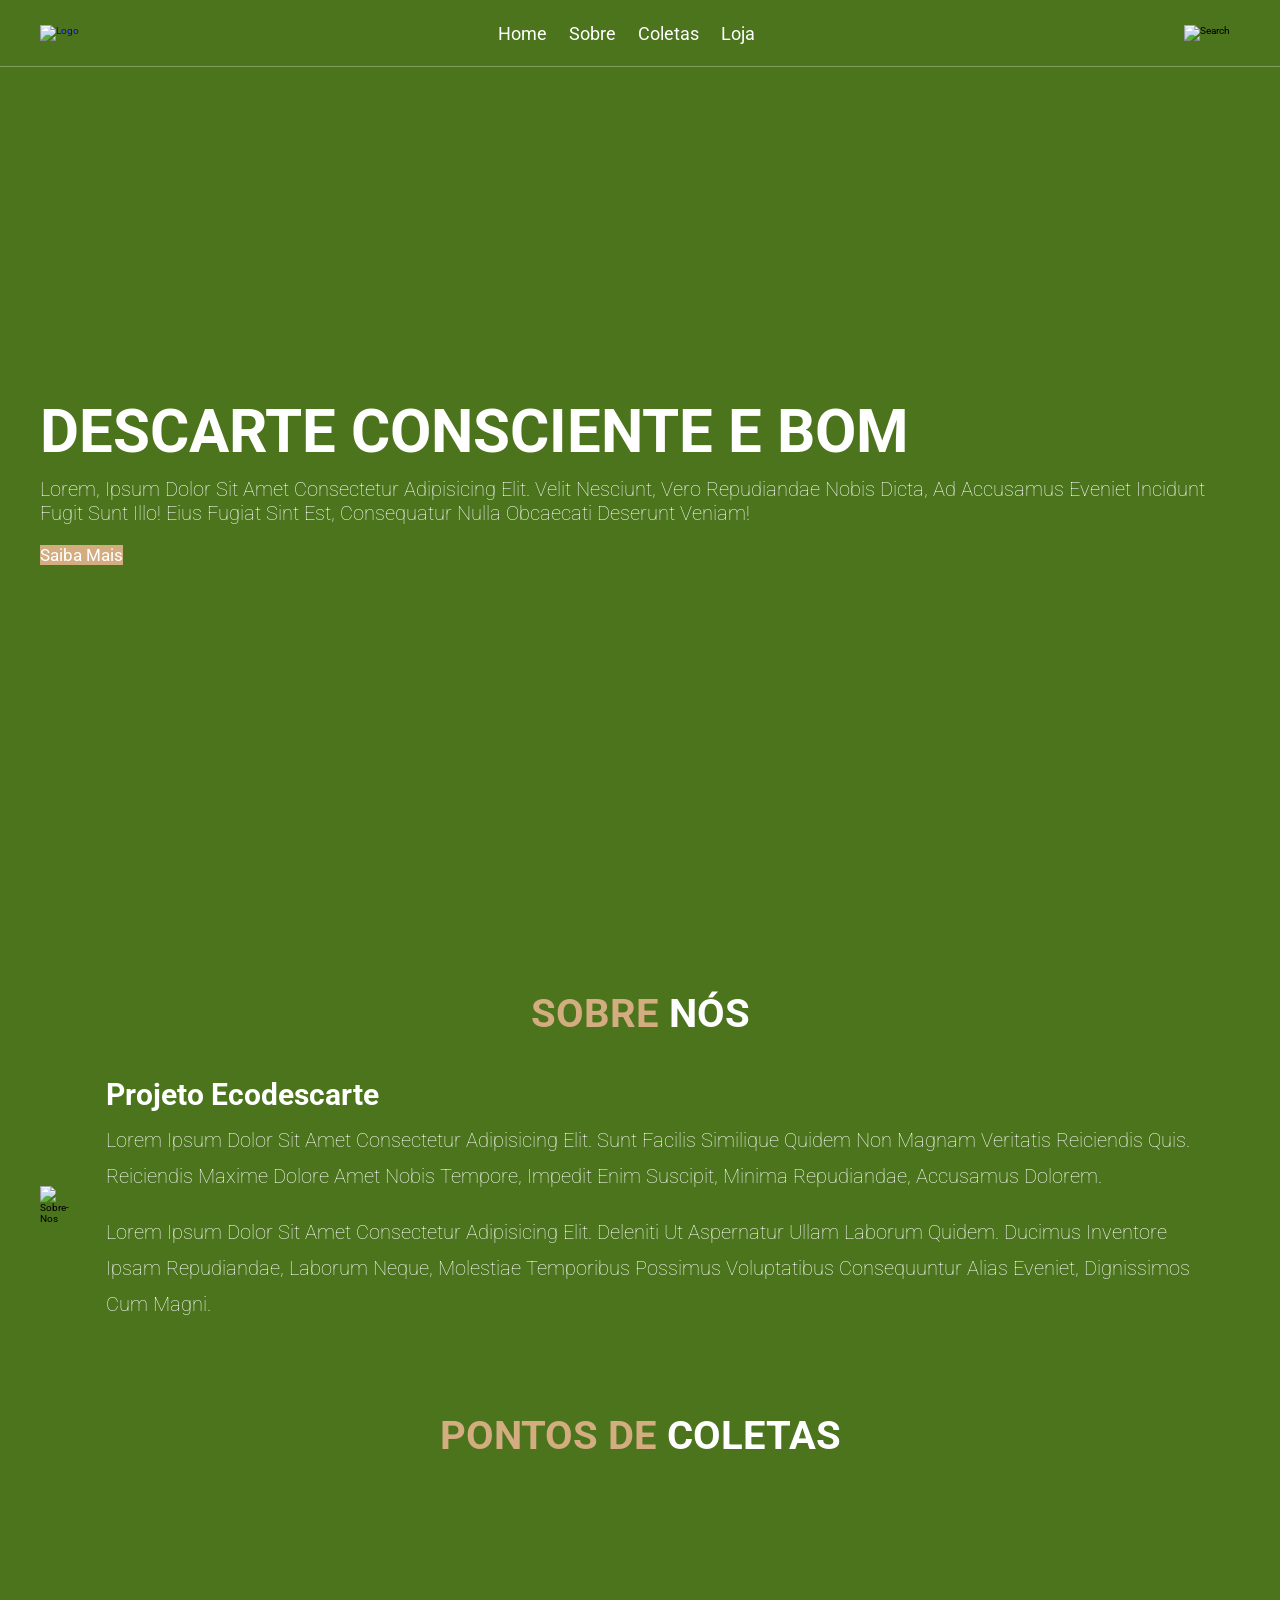
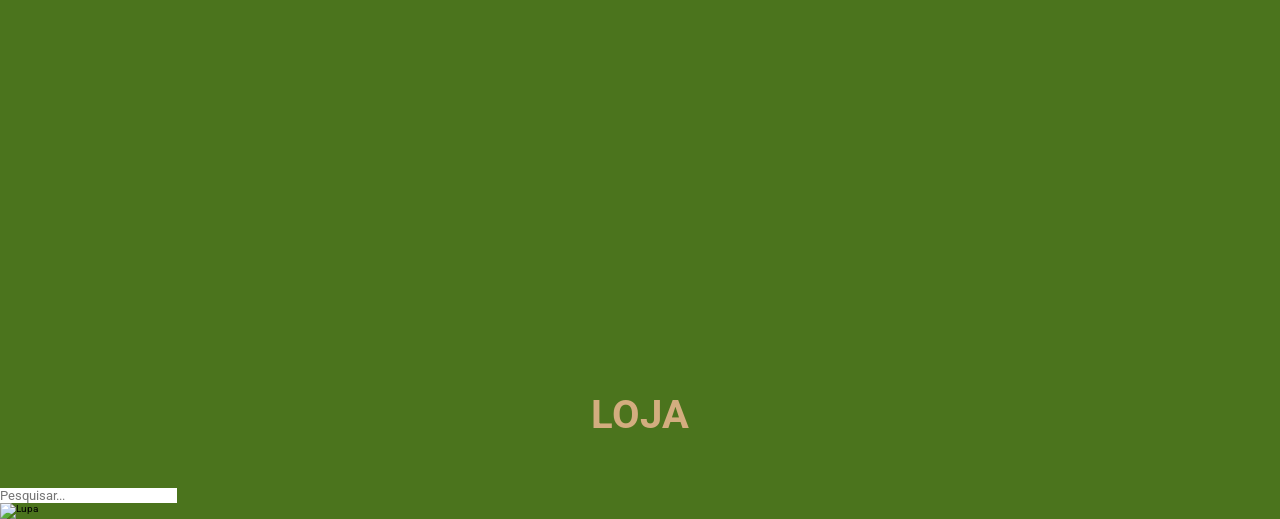
==== frontend/index/index.html @ 080913f0 "alteração da pasta img para dentro da pasta index e nova correção doscaminhos" ====
<!DOCTYPE html>
<html lang="pt-br">

<head>
    <meta charset="UTF-8">
    <meta name="viewport" content="width=device-width, initial-scale=1.0">

    <link rel="stylesheet" href="index.css">

    <link rel="preconnect" href="https://fonts.googleapis.com">
    <link rel="preconnect" href="https://fonts.gstatic.com" crossorigin>

    <link href="https://fonts.googleapis.com/css2?family=Roboto:wdth@75..100&display=swap" rel="stylesheet">

    <title>EcoDescarte</title>
</head>

<body>

    <header class="header">

        <section>

            <a href="#" class="logo">
                <img src="img/logo.png" class="logo-site" alt="logo">
            </a>

            <nav class="navbar">
                <a href="#">Home</a>
                <a href="#sobre">Sobre</a>
                <a href="#coleta">Coletas</a>
                <a href="#loja">Loja</a>
            </nav>

            <div class="icons">

                <img class="icon-white"
                    width="24"
                    height="24"
                    src="https://img.icons8.com/material-rounded/24/search.png"
                    alt="search" />

            </div>

        </section>

    </header>

    <div class="home-container">

        <section id="home">

            <div class="content">

                <h3>DESCARTE CONSCIENTE E BOM</h3>

                <p>
                    Lorem, ipsum dolor sit amet consectetur adipisicing elit.
                    Velit nesciunt, vero repudiandae nobis dicta, ad accusamus
                    eveniet incidunt fugit sunt illo! Eius fugiat sint est,
                    consequatur nulla obcaecati deserunt veniam!
                </p>

                <a href="#" class="btn">Saiba mais</a>

            </div>

        </section>

    </div>

    <section class="sobre" id="sobre">

        <h2 class="title">
            Sobre <span>Nós</span>
        </h2>

        <div class="row">

            <div class="container-image">
                <img src="img/logo.png" class="logo-sobre" alt="sobre-nos">
            </div>

            <div class="content">

                <h3>Projeto Ecodescarte</h3>

                <p>
                    Lorem ipsum dolor sit amet consectetur adipisicing elit.
                    Sunt facilis similique quidem non magnam veritatis reiciendis quis.
                    Reiciendis maxime dolore amet nobis tempore, impedit enim suscipit,
                    minima repudiandae, accusamus dolorem.
                </p>

                <p>
                    Lorem ipsum dolor sit amet consectetur adipisicing elit.
                    Deleniti ut aspernatur ullam laborum quidem.
                    Ducimus inventore ipsam repudiandae, laborum neque,
                    molestiae temporibus possimus voluptatibus consequuntur alias eveniet,
                    dignissimos cum magni.
                </p>

            </div>

        </div>

    </section>

    <section class="coletas" id="coleta">

        <h2 class="title">
            Pontos de <span>Coletas</span>
        </h2>

        <iframe
            src="https://www.google.com/maps/embed?pb=!1m16!1m12!1m3!1d15936.823341590052!2d-59.94503219999999!3d-3.0394121!2m3!1f0!2f0!3f0!3m2!1i1024!2i768!4f13.1!2m1!1scoleta%20de%20reciclagem!5e0!3m2!1spt-BR!2sbr!4v1778520309577!5m2!1spt-BR!2sbr"
            width="600"
            height="450"
            style="border:0;"
            allowfullscreen=""
            loading="lazy"
            referrerpolicy="no-referrer-when-downgrade">
        </iframe>

    </section>

    <section class="loja" id="loja">

        <h2 class="title">
            Loja
        </h2>

        <!-- Produtos serão carregados automaticamente pelo app.js -->
        <div class="box-container">
        </div>

    </section>

    <div class="search-container" id="search-box">

        <input
            type="text"
            placeholder="Pesquisar..."
            class="search-input">

        <div class="search-icon" onclick="toggleSearch()">

            <img
                src="img/search-icon.png"
                alt="Lupa"
                width="25">

        </div>

    </div>

    <!-- IMPORTANTE -->
    <script src="app.js"></script>

</body>

</html>
---- frontend/index/index.css ----
:root{
    --main-color: #d3ad7f;
    --black: #13131a;
    --bg: #4B741D;
    --border: 0.1rem solid rgba(255, 255, 255, 0.3);
    font-size: 10px;
}

*{
    margin: 0;
    padding: 0;
    outline: none;
    border: none;
    text-decoration: none;
    text-transform: capitalize;
    transition: 0.2s linear;
    font-family: "Roboto", sans-serif;
}

body{
    background-color: var(--bg);
}

section {
    padding: 3rem 2rem;
    margin: 0 auto;
    max-width: 1200px;
}
.header {
    position: fixed;
    top: 0;
    left: 0;
    right: 0;
    z-index: 99;
    border-bottom: var(--border);
    background-color: var(--bg);
}

.header section{
    display: flex;
    align-items: center;
    justify-content: space-between;
    padding-top: 1.5rem;
    padding-bottom: 1.5rem;
}
 
.logo-site {
    width: 100px;
    height: 100px;
    object-fit: contain;
}

.navbar a {
    margin: 0 1rem;
    font-size: 1.8rem;
    color: #fff;
}

.navbar a:hover {
    color: var(--main-color);
    border-bottom: 0.1rem solid var(--main-color);
    padding-bottom: 0.5rem;
    font-size: 2rem;
}

.icons img {
    margin: 1rem;
    cursor: pointer;
}

.icons img:hover {
    width: 40px;
    height: 40px;
}

.btn {
    background: var(--main-color);
    color: #fff;
    padding: 1rem 3 rem;
    font-size: 1.7rem;
    cursor: pointer;
    margin-top: 1rem;
    display: inline-block;
}

.home-container {
    background: url("./img/folder.jpg");
    background-position: center;
    background-size: cover;
}

.home-container section {
    display: flex;
    align-items: center;
    min-height: 100vh;
}

.content h3 {
    color: #fff;
    font-size: 6rem;
}

.content p {
    color: #fff;
    font-size: 2rem;
    font-weight: 100;
    line-height: 1,8;
    padding: 1rem 0;
}

.title {
    font-size: 4rem;
    color: var(--main-color);
    text-align: center;
    text-transform: uppercase;
    margin-bottom: 2rem;
}

.title span {
    color: #fff;
    text-transform: uppercase;
}

.sobre .row {
    display: flex;
    align-items: center;
    background-color: var(--border);
    gap: 1.5rem
}

.sobre .row .content {
    padding: 2rem;
}

.sobre .row .content h3 {
    font-size: 3rem;
    color: #fff;
}

.sobre .row .content p {
    font: 1.6rem;
    color: #fff;
    padding: 1rem 0;
    line-height: 1.8;
}

.logo-sobre {
    width: 290px;
    height: 290px;
    object-fit: contain;
}

.logo-item1 {
    width: 180px;
    height: 180px;
    object-fit: contain;
}

.logo-item2 {
    width: 180px;
    height: 180px;
    object-fit: contain;
}

.logo-item3 {   
    width: 180px;
    height: 180px;
    object-fit: contain;
}

.loja .box-container {
    display: grid;
    grid-template-columns: repeat(auto-fit, minmax(30rem, 1fr));
    gap: 1.5rem;
}

.loja .box-container .box {
    text-align: center;
    border: var(--border);
    padding: 5rem;
    cursor: pointer;
}

.loja .box-container .box img {
    height: 10rem;
}

.loja .box-container .box h3 {
    color: #fff;
    font-size: 2rem;
    padding: 1rem;
}

.loja .box-container .box .price {
    color: #fff;
    font-size: 2.5rem;
    padding: 0.5rem 0;
}

.loja .box-container .box:hover {
    background-color: #fff;
}

.loja .box-container .box:hover>* {
    color: var(--black);
}

.coleta {
    display: flex;
    align-items: center;
    flex-direction: column;
}
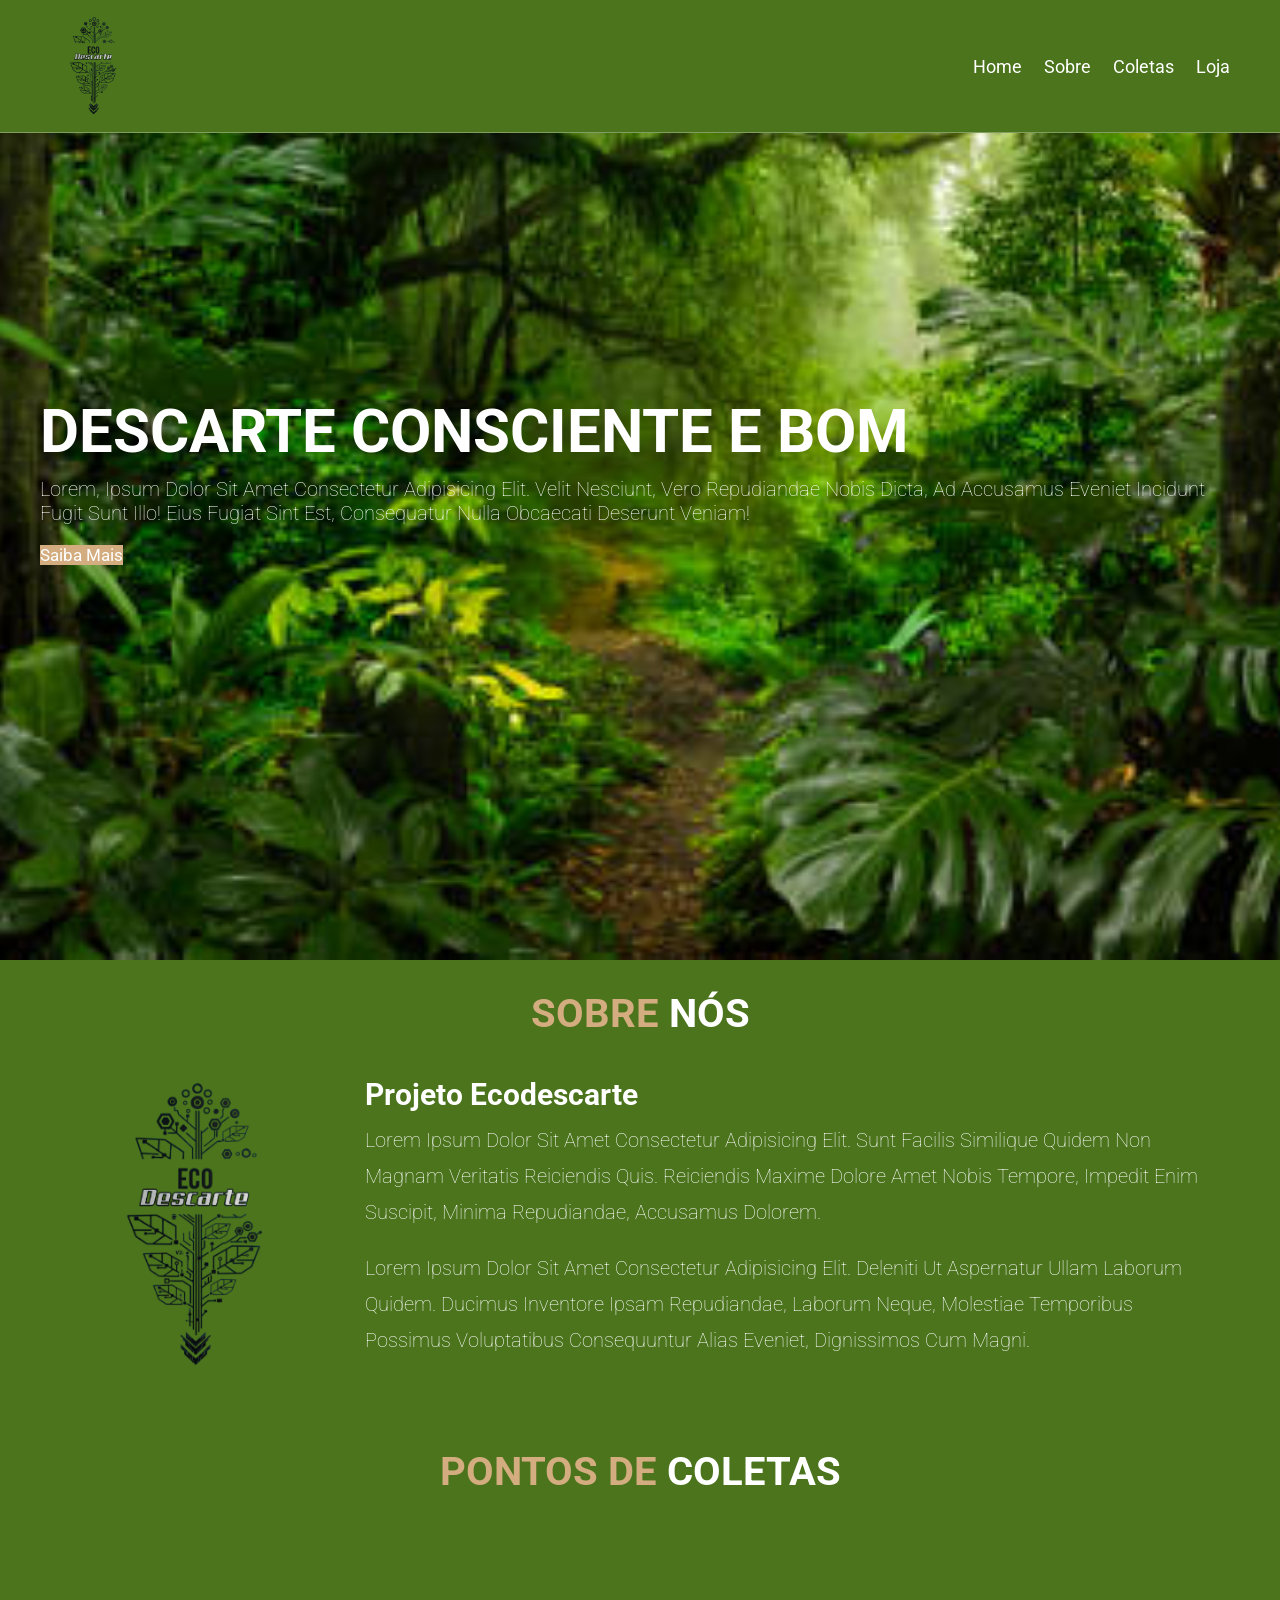
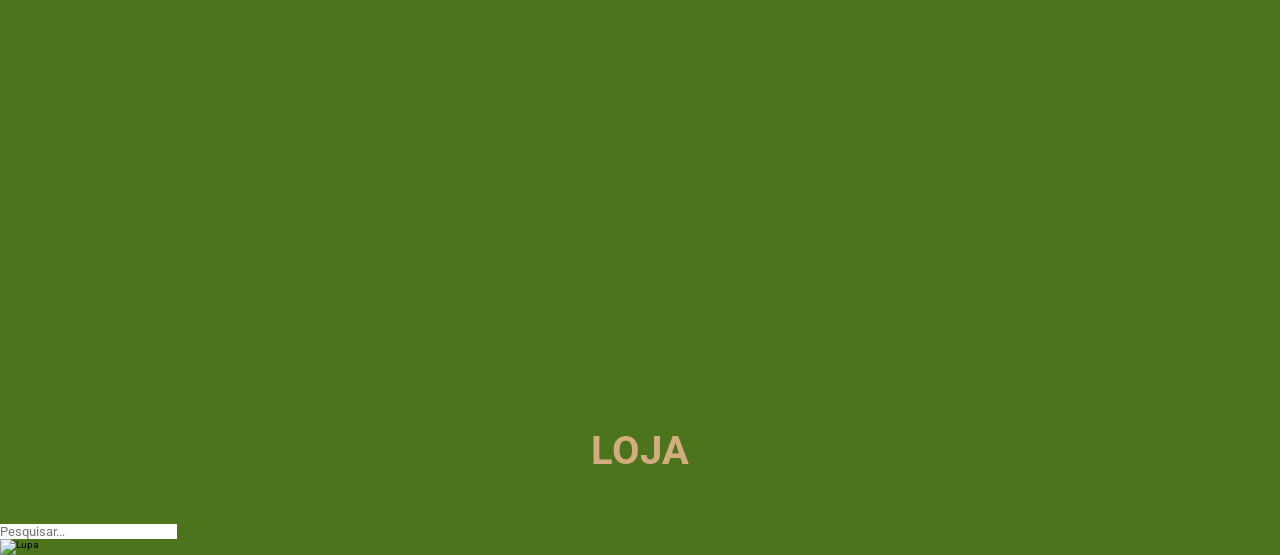
==== commit 78a9a102: "alteração da pasta img para dentro da pasta index e nova correção doscaminhos" ====
--- a/frontend/index/index.html
+++ b/frontend/index/index.html
@@ -31,16 +31,6 @@
                 <a href="#coleta">Coletas</a>
                 <a href="#loja">Loja</a>
             </nav>
-
-            <div class="icons">
-
-                <img class="icon-white"
-                    width="24"
-                    height="24"
-                    src="https://img.icons8.com/material-rounded/24/search.png"
-                    alt="search" />
-
-            </div>
 
         </section>
 
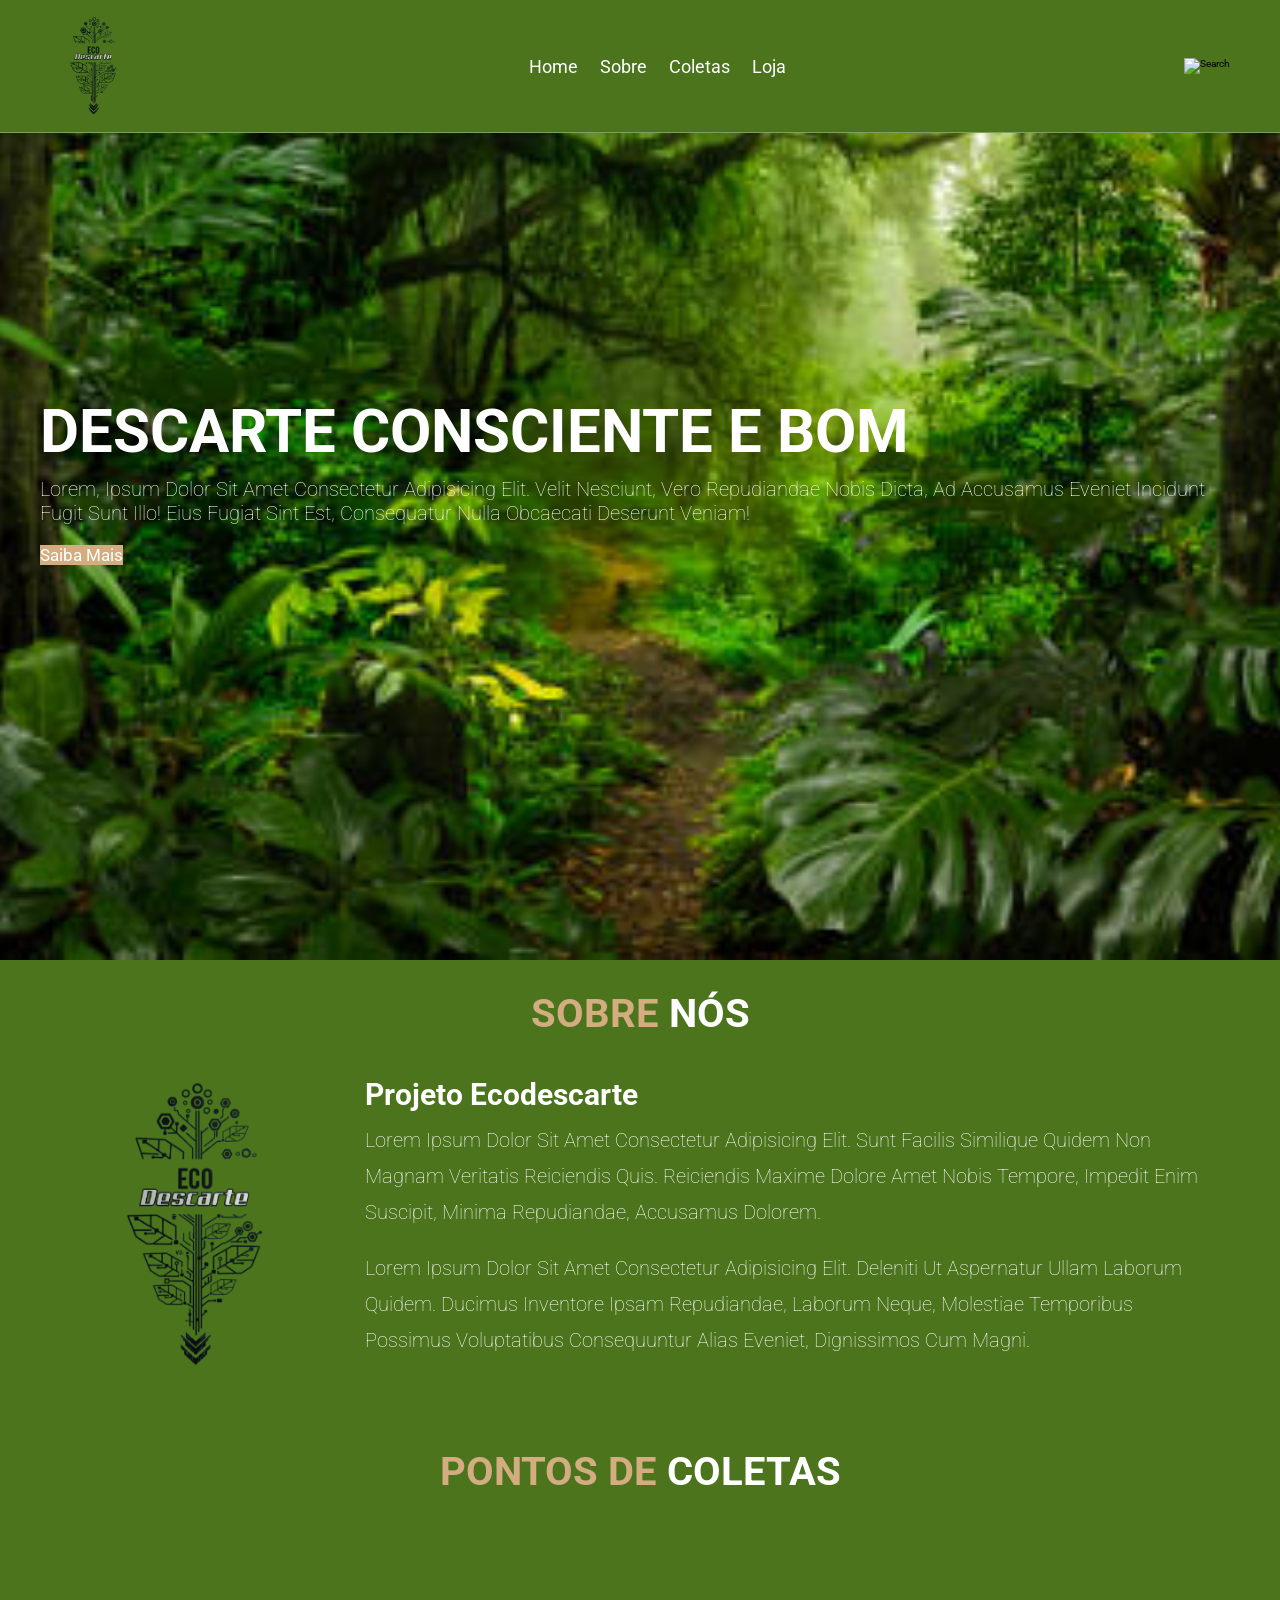
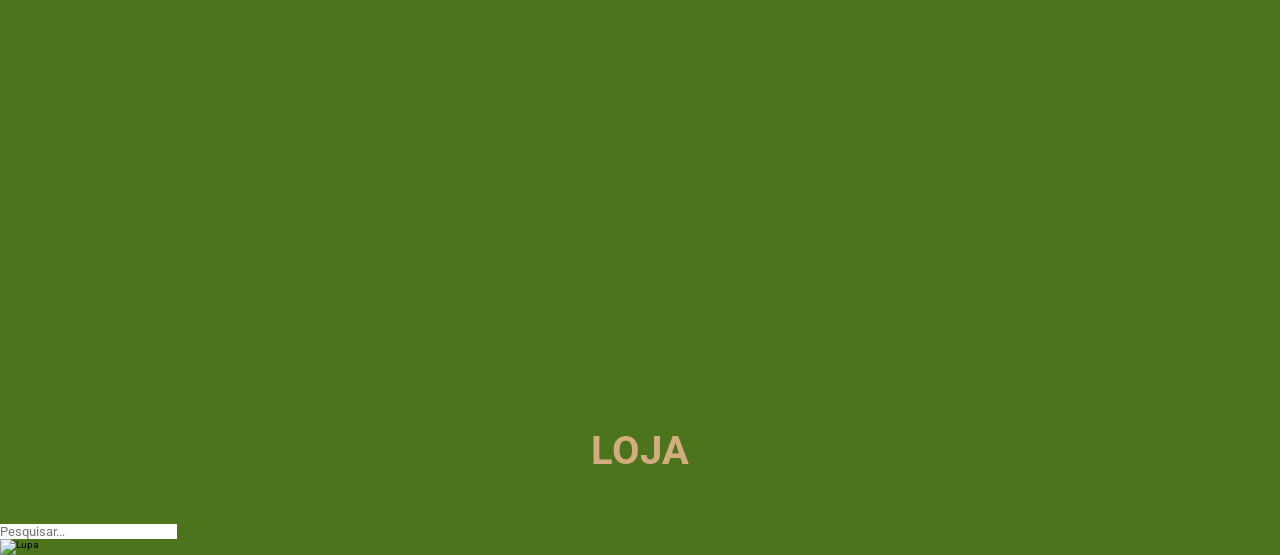
==== commit 599798fe: "undo teste" ====
--- a/frontend/index/index.html
+++ b/frontend/index/index.html
@@ -31,6 +31,16 @@
                 <a href="#coleta">Coletas</a>
                 <a href="#loja">Loja</a>
             </nav>
+
+            <div class="icons">
+
+                <img class="icon-white"
+                    width="24"
+                    height="24"
+                    src="https://img.icons8.com/material-rounded/24/search.png"
+                    alt="search" />
+
+            </div>
 
         </section>
 
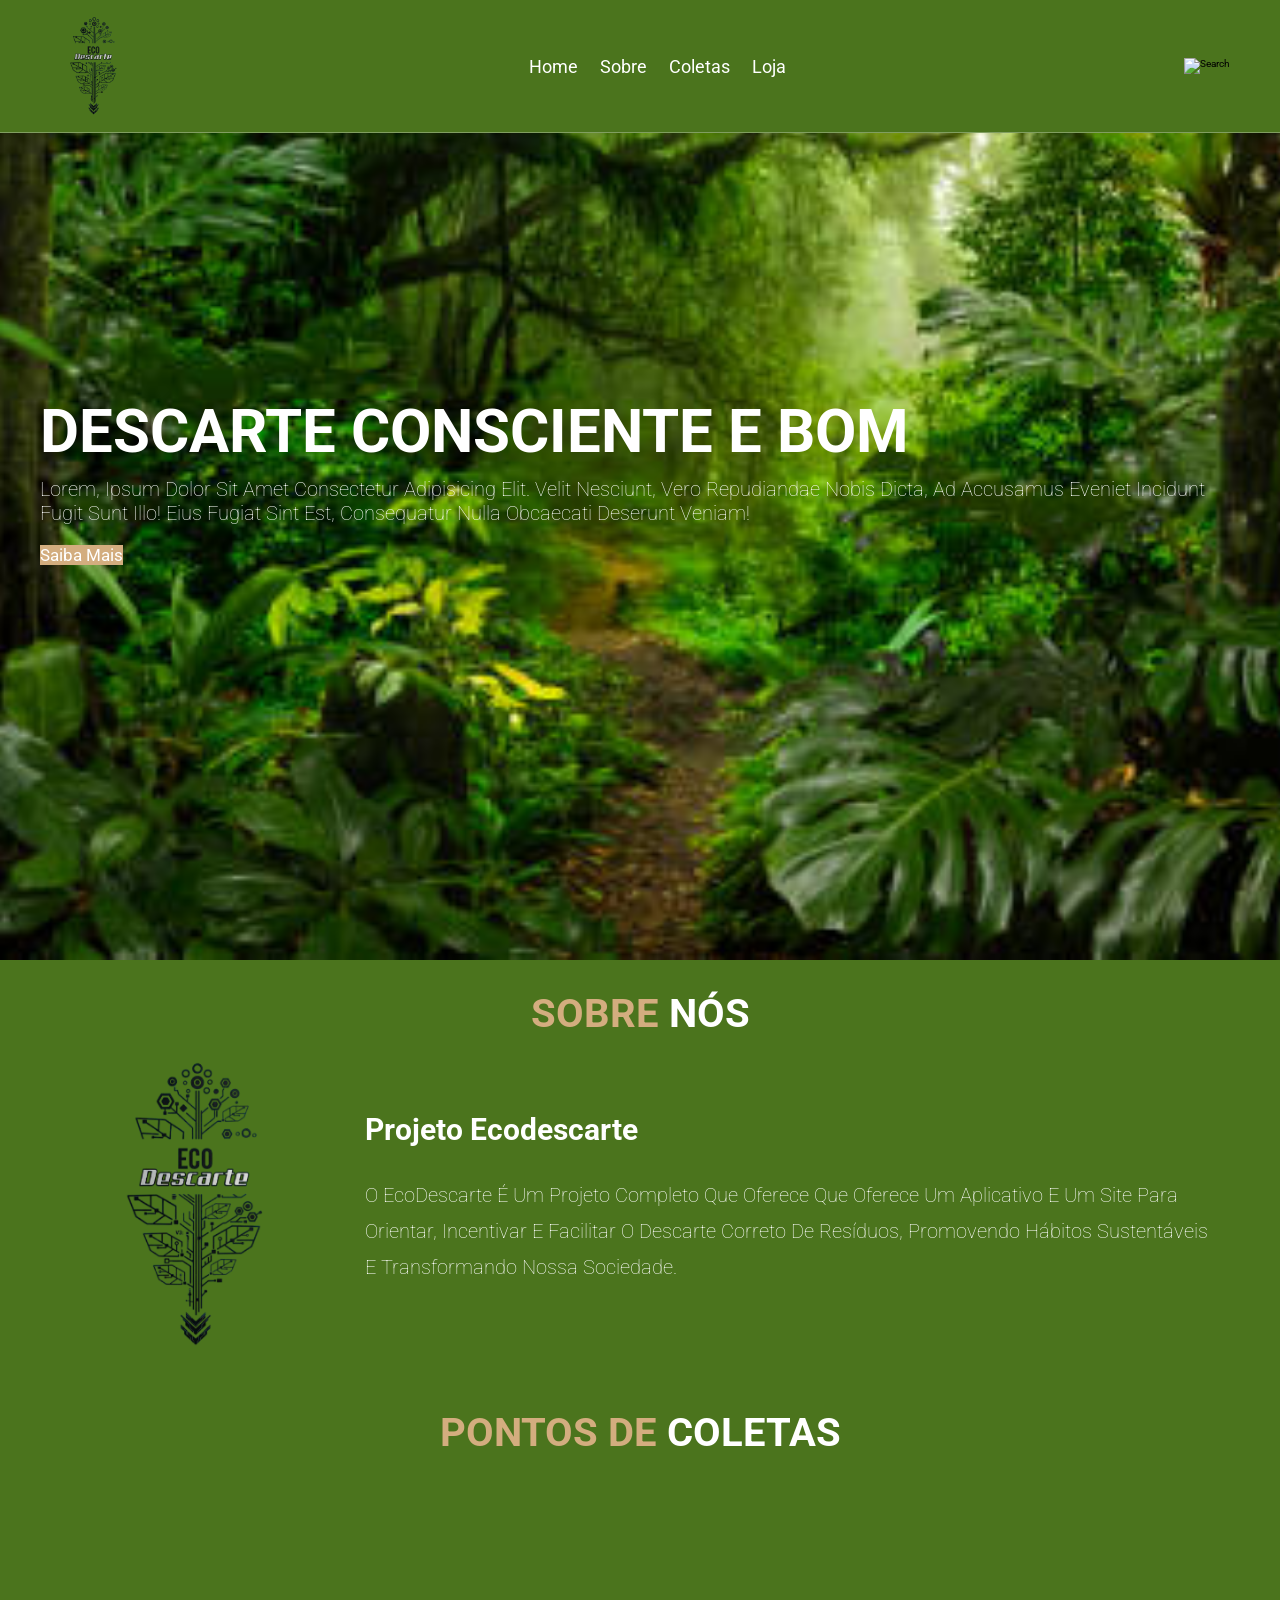
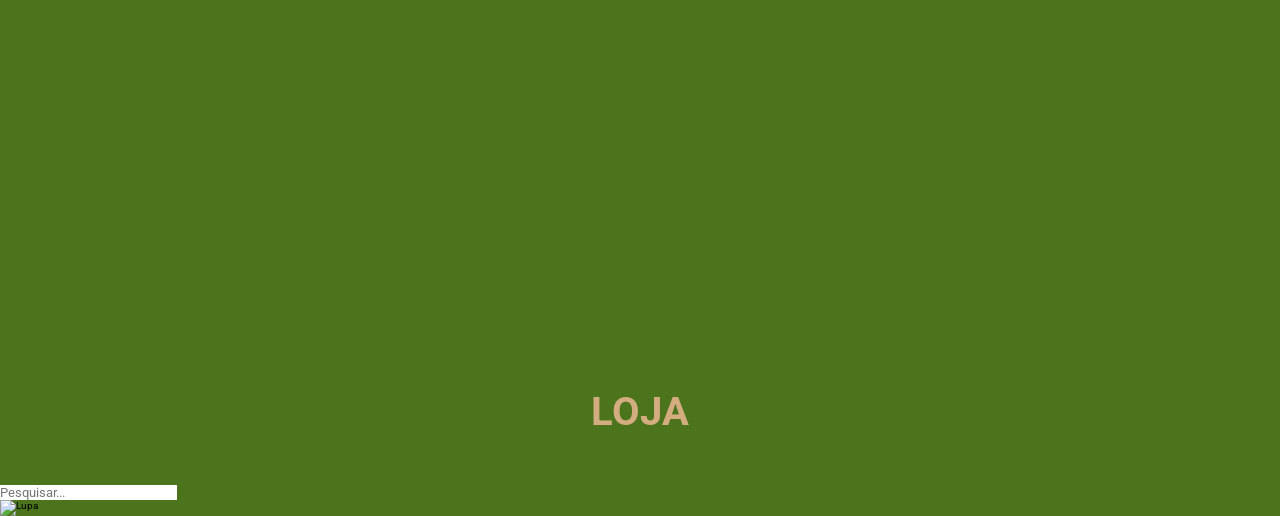
==== commit cc38c802: "sobre o q e o projeto" ====
--- a/frontend/index/index.html
+++ b/frontend/index/index.html
@@ -86,18 +86,17 @@
                 <h3>Projeto Ecodescarte</h3>
 
                 <p>
-                    Lorem ipsum dolor sit amet consectetur adipisicing elit.
-                    Sunt facilis similique quidem non magnam veritatis reiciendis quis.
-                    Reiciendis maxime dolore amet nobis tempore, impedit enim suscipit,
-                    minima repudiandae, accusamus dolorem.
+                    
                 </p>
 
                 <p>
-                    Lorem ipsum dolor sit amet consectetur adipisicing elit.
-                    Deleniti ut aspernatur ullam laborum quidem.
-                    Ducimus inventore ipsam repudiandae, laborum neque,
-                    molestiae temporibus possimus voluptatibus consequuntur alias eveniet,
-                    dignissimos cum magni.
+                    O EcoDescarte é um projeto
+                    completo que oferece que oferece
+                    um aplicativo e um site para orientar,
+                    incentivar e facilitar o descarte
+                    correto de resíduos, promovendo
+                    hábitos sustentáveis e
+                    transformando nossa sociedade.
                 </p>
 
             </div>
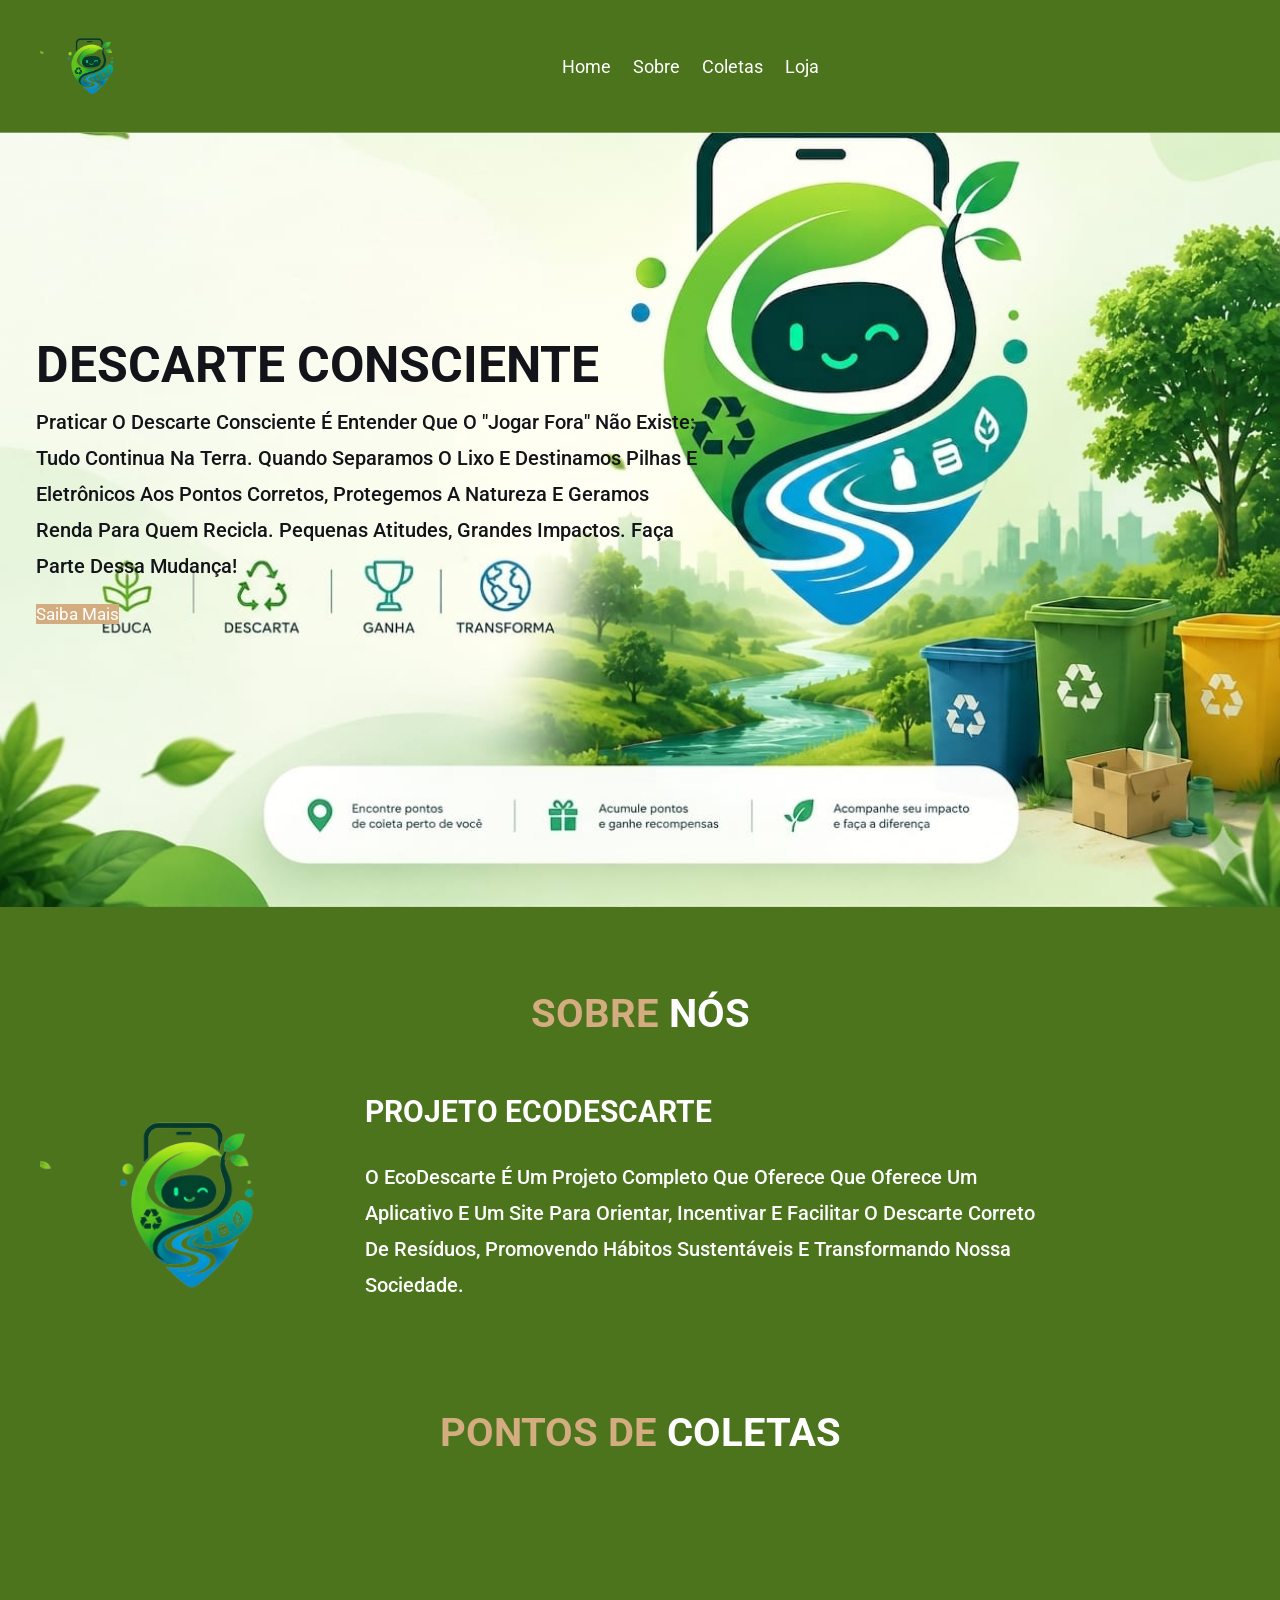
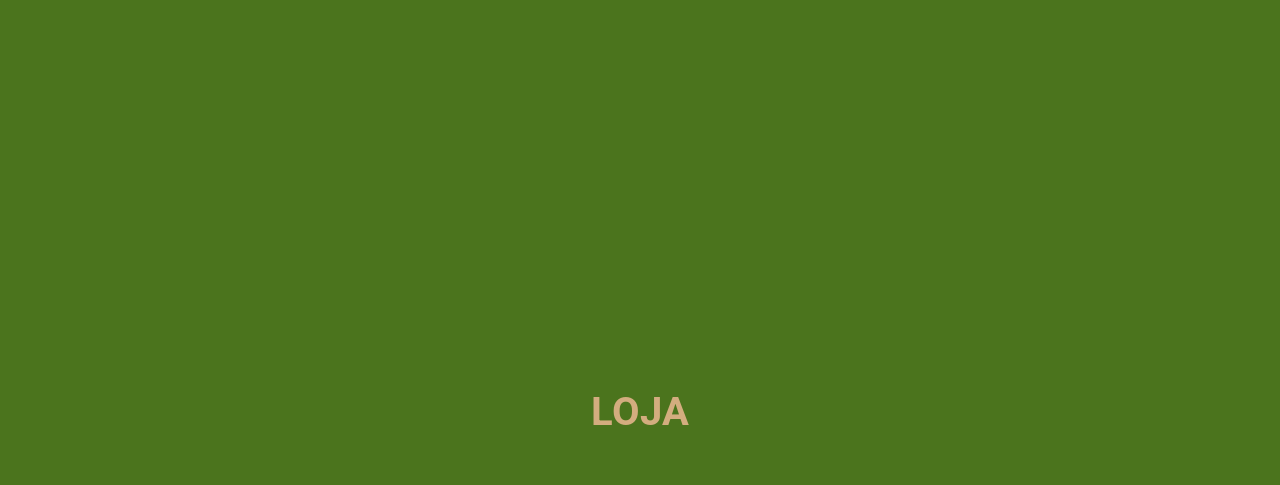
==== commit 68cf3117: "infos + logos" ====
--- a/frontend/index/index.html
+++ b/frontend/index/index.html
@@ -22,7 +22,7 @@
         <section>
 
             <a href="#" class="logo">
-                <img src="img/logo.png" class="logo-site" alt="logo">
+                <img src="img/logoDF.png"class="logo-site" alt="logo">
             </a>
 
             <nav class="navbar">
@@ -34,11 +34,6 @@
 
             <div class="icons">
 
-                <img class="icon-white"
-                    width="24"
-                    height="24"
-                    src="https://img.icons8.com/material-rounded/24/search.png"
-                    alt="search" />
 
             </div>
 
@@ -52,13 +47,12 @@
 
             <div class="content">
 
-                <h3>DESCARTE CONSCIENTE E BOM</h3>
+                <h3>DESCARTE CONSCIENTE </h3>
 
                 <p>
-                    Lorem, ipsum dolor sit amet consectetur adipisicing elit.
-                    Velit nesciunt, vero repudiandae nobis dicta, ad accusamus
-                    eveniet incidunt fugit sunt illo! Eius fugiat sint est,
-                    consequatur nulla obcaecati deserunt veniam!
+                    Praticar o descarte consciente é entender que o "jogar fora" não existe: tudo continua na Terra. Quando separamos o lixo e destinamos pilhas e eletrônicos aos pontos corretos, protegemos a natureza e geramos renda para quem recicla.
+
+                    Pequenas atitudes, grandes impactos. Faça parte dessa mudança!
                 </p>
 
                 <a href="#" class="btn">Saiba mais</a>
@@ -78,12 +72,12 @@
         <div class="row">
 
             <div class="container-image">
-                <img src="img/logo.png" class="logo-sobre" alt="sobre-nos">
+                <img src="img/logoDF.png" class="logo-sobre" alt="sobre-nos">
             </div>
 
             <div class="content">
 
-                <h3>Projeto Ecodescarte</h3>
+                <h3>Projeto EcoDescarte</h3>
 
                 <p>
                     
@@ -135,23 +129,7 @@
 
     </section>
 
-    <div class="search-container" id="search-box">
-
-        <input
-            type="text"
-            placeholder="Pesquisar..."
-            class="search-input">
-
-        <div class="search-icon" onclick="toggleSearch()">
-
-            <img
-                src="img/search-icon.png"
-                alt="Lupa"
-                width="25">
-
-        </div>
-
-    </div>
+    
 
     <!-- IMPORTANTE -->
     <script src="app.js"></script>
--- a/frontend/index/index.css
+++ b/frontend/index/index.css
@@ -84,27 +84,39 @@
 }
 
 .home-container {
-    background: url("./img/folder.jpg");
-    background-position: center;
-    background-size: cover;
+    background: url("./img/folder.jpeg");
+   background-position: center;
+    background-repeat: no-repeat; /* Evita que a imagem fique se repetindo */
+    background-size: contain;     /* Garante que a imagem inteira apareça sem cortes */
+    width: 100%;                  /* Ocupa toda a largura da tela disponível */
+    min-height: 100vh;
 }
 
 .home-container section {
     display: flex;
     align-items: center;
+    justify-content: flex-start; /* Empurra o conteúdo totalmente para a esquerda */
     min-height: 100vh;
+    padding-left: 12px;       /* Cria uma margem segura na esquerda para o texto não colar na tela */
+}
+
+.content {
+    max-width: 670px; /* Limita o tamanho horizontal do texto para ele não invadir o desenho do fundo */
+    text-align: left;           /* Garante que o alinhamento do texto seja à esquerda */
+    z-index: 2;                 /* Garante que o texto fique visivelmente por cima se necessário */
 }
 
 .content h3 {
-    color: #fff;
-    font-size: 6rem;
+    color: var(--black);
+    font-size: 5rem;
+    text-transform: uppercase;  /* Opcional: deixa em maiúsculo igual à sua imagem */
 }
 
 .content p {
-    color: #fff;
+    color: var(--black);
     font-size: 2rem;
-    font-weight: 100;
-    line-height: 1,8;
+    font-weight: 500;           /* Aumentei de 100 para 500 para o texto preto ficar mais legível sobre o fundo */
+    line-height: 1.8;           /* Corrigido: era vírgula (1,8), o correto no CSS é ponto (1.8) */
     padding: 1rem 0;
 }
 
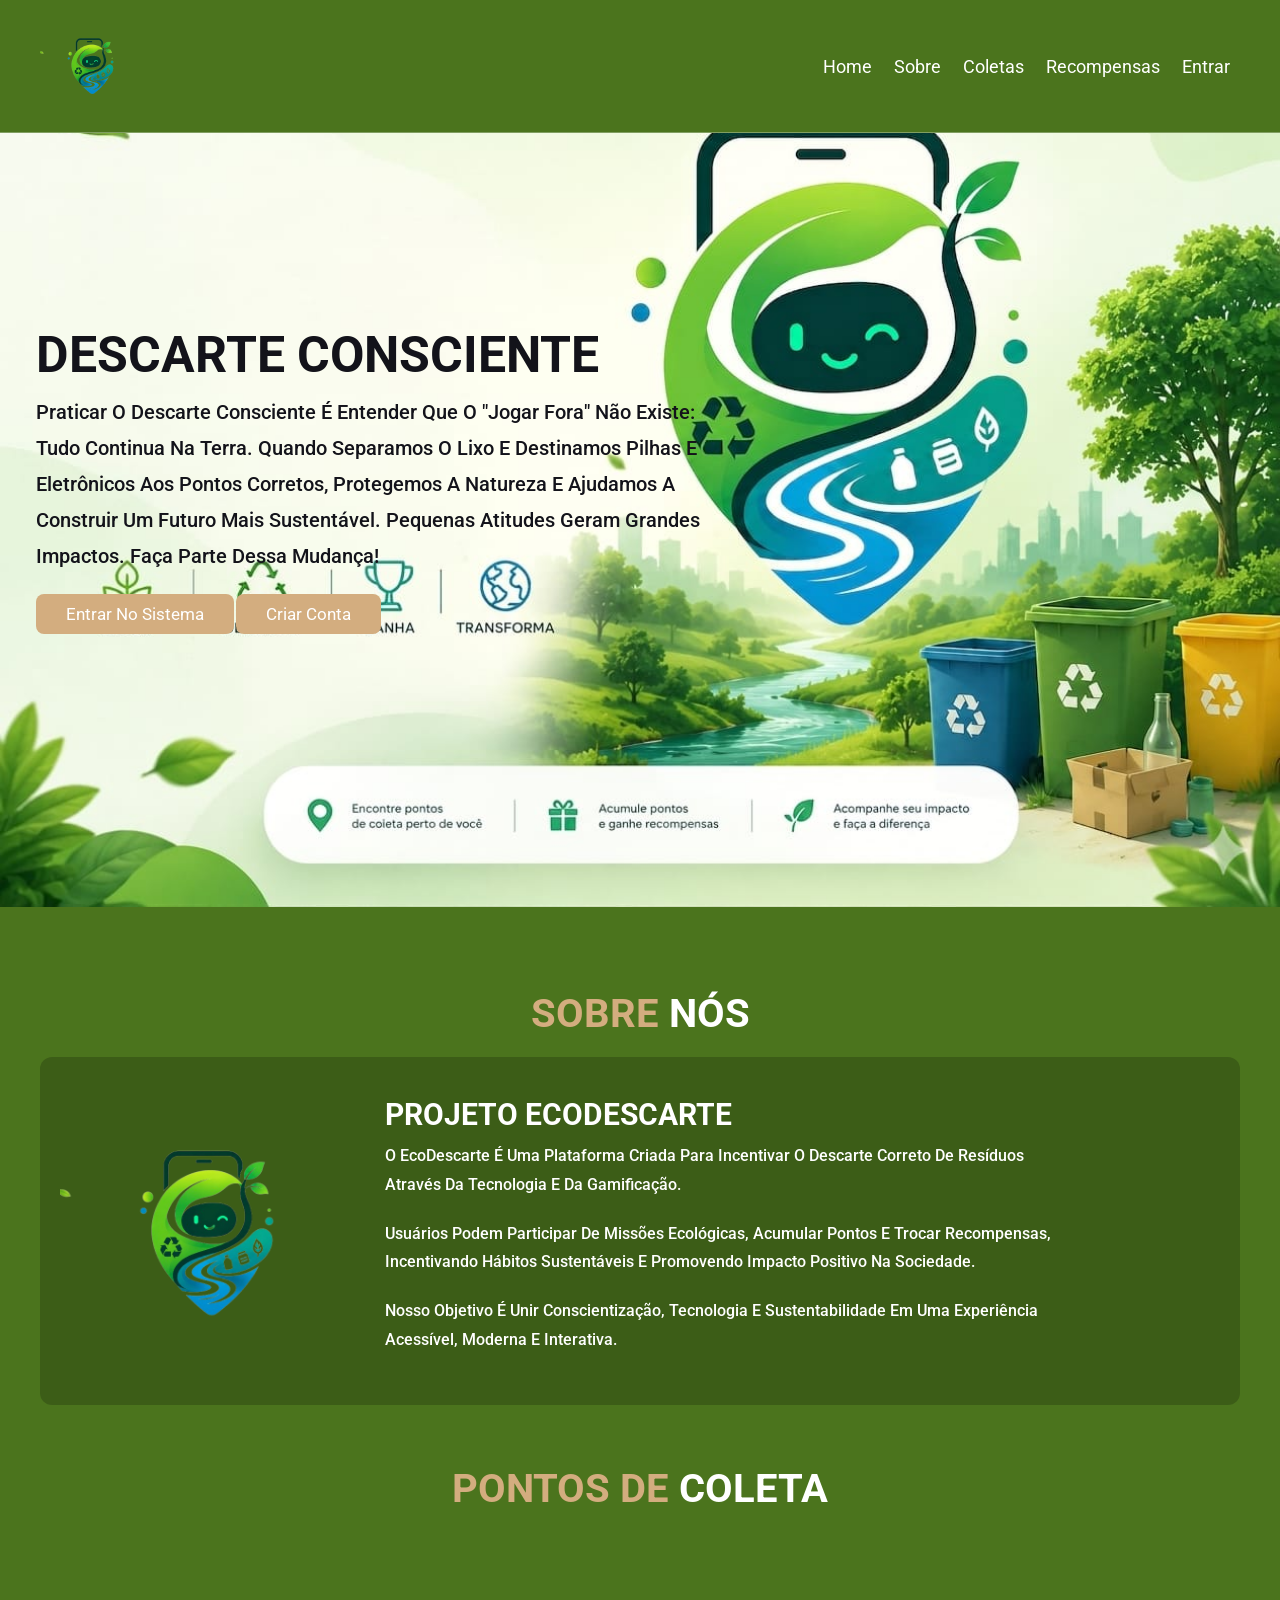
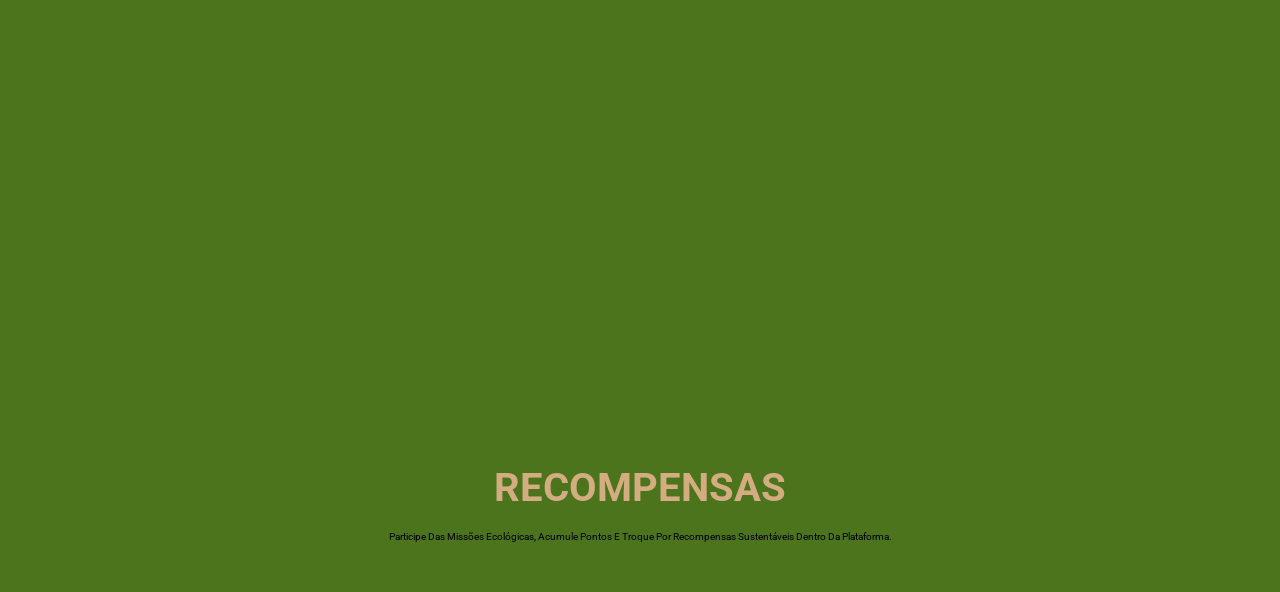
==== commit 80755860: "reconectando tudo" ====
--- a/frontend/index/index.html
+++ b/frontend/index/index.html
@@ -2,60 +2,90 @@
 <html lang="pt-br">
 
 <head>
+
     <meta charset="UTF-8">
+
     <meta name="viewport" content="width=device-width, initial-scale=1.0">
 
     <link rel="stylesheet" href="index.css">
 
     <link rel="preconnect" href="https://fonts.googleapis.com">
+
     <link rel="preconnect" href="https://fonts.gstatic.com" crossorigin>
 
     <link href="https://fonts.googleapis.com/css2?family=Roboto:wdth@75..100&display=swap" rel="stylesheet">
 
     <title>EcoDescarte</title>
+
 </head>
 
 <body>
 
+    <!-- HEADER -->
     <header class="header">
 
         <section>
 
             <a href="#" class="logo">
-                <img src="img/logoDF.png"class="logo-site" alt="logo">
+
+                <img
+                    src="img/logoDF.png"
+                    class="logo-site"
+                    alt="logo">
+
             </a>
 
             <nav class="navbar">
-                <a href="#">Home</a>
+
+                <a href="#home">Home</a>
+
                 <a href="#sobre">Sobre</a>
+
                 <a href="#coleta">Coletas</a>
-                <a href="#loja">Loja</a>
+
+                <a href="#recompensas">Recompensas</a>
+
+                <a href="../login/login.html">Entrar</a>
+
             </nav>
-
-            <div class="icons">
-
-
-            </div>
 
         </section>
 
     </header>
 
+
+    <!-- HOME -->
     <div class="home-container">
 
         <section id="home">
 
             <div class="content">
 
-                <h3>DESCARTE CONSCIENTE </h3>
+                <h3>DESCARTE CONSCIENTE</h3>
 
                 <p>
-                    Praticar o descarte consciente é entender que o "jogar fora" não existe: tudo continua na Terra. Quando separamos o lixo e destinamos pilhas e eletrônicos aos pontos corretos, protegemos a natureza e geramos renda para quem recicla.
 
-                    Pequenas atitudes, grandes impactos. Faça parte dessa mudança!
+                    Praticar o descarte consciente é entender
+                    que o "jogar fora" não existe:
+                    tudo continua na Terra.
+
+                    Quando separamos o lixo e destinamos
+                    pilhas e eletrônicos aos pontos corretos,
+                    protegemos a natureza e ajudamos a
+                    construir um futuro mais sustentável.
+
+                    Pequenas atitudes geram grandes impactos.
+                    Faça parte dessa mudança!
+
                 </p>
 
-                <a href="#" class="btn">Saiba mais</a>
+                <a href="../login/login.html" class="btn">
+                    Entrar no Sistema
+                </a>
+
+                <a href="../cadastro/cadastro.html" class="btn">
+                    Criar Conta
+                </a>
 
             </div>
 
@@ -63,6 +93,8 @@
 
     </div>
 
+
+    <!-- SOBRE -->
     <section class="sobre" id="sobre">
 
         <h2 class="title">
@@ -72,7 +104,12 @@
         <div class="row">
 
             <div class="container-image">
-                <img src="img/logoDF.png" class="logo-sobre" alt="sobre-nos">
+
+                <img
+                    src="img/logoDF.png"
+                    class="logo-sobre"
+                    alt="sobre-nos">
+
             </div>
 
             <div class="content">
@@ -80,17 +117,28 @@
                 <h3>Projeto EcoDescarte</h3>
 
                 <p>
-                    
+
+                    O EcoDescarte é uma plataforma criada para
+                    incentivar o descarte correto de resíduos
+                    através da tecnologia e da gamificação.
+
                 </p>
 
                 <p>
-                    O EcoDescarte é um projeto
-                    completo que oferece que oferece
-                    um aplicativo e um site para orientar,
-                    incentivar e facilitar o descarte
-                    correto de resíduos, promovendo
-                    hábitos sustentáveis e
-                    transformando nossa sociedade.
+
+                    Usuários podem participar de missões ecológicas,
+                    acumular pontos e trocar recompensas,
+                    incentivando hábitos sustentáveis e promovendo
+                    impacto positivo na sociedade.
+
+                </p>
+
+                <p>
+
+                    Nosso objetivo é unir conscientização,
+                    tecnologia e sustentabilidade em uma experiência
+                    acessível, moderna e interativa.
+
                 </p>
 
             </div>
@@ -99,10 +147,12 @@
 
     </section>
 
+
+    <!-- COLETAS -->
     <section class="coletas" id="coleta">
 
         <h2 class="title">
-            Pontos de <span>Coletas</span>
+            Pontos de <span>Coleta</span>
         </h2>
 
         <iframe
@@ -113,25 +163,35 @@
             allowfullscreen=""
             loading="lazy"
             referrerpolicy="no-referrer-when-downgrade">
+
         </iframe>
 
     </section>
 
-    <section class="loja" id="loja">
+
+    <!-- RECOMPENSAS -->
+    <section class="loja" id="recompensas">
 
         <h2 class="title">
-            Loja
+            Recompensas
         </h2>
 
-        <!-- Produtos serão carregados automaticamente pelo app.js -->
+        <p style="text-align:center; margin-bottom:20px;">
+
+            Participe das missões ecológicas,
+            acumule pontos e troque por recompensas
+            sustentáveis dentro da plataforma.
+
+        </p>
+
+        <!-- Produtos carregados automaticamente -->
         <div class="box-container">
         </div>
 
     </section>
 
-    
 
-    <!-- IMPORTANTE -->
+    <!-- SCRIPT -->
     <script src="app.js"></script>
 
 </body>
--- a/frontend/index/index.css
+++ b/frontend/index/index.css
@@ -6,6 +6,8 @@
     font-size: 10px;
 }
 
+
+/* RESET */
 *{
     margin: 0;
     padding: 0;
@@ -17,16 +19,29 @@
     font-family: "Roboto", sans-serif;
 }
 
+
+/* SCROLL CORRIGIDO */
+html{
+    scroll-behavior: smooth;
+    scroll-padding-top: 120px;
+}
+
+
 body{
     background-color: var(--bg);
 }
 
-section {
+
+/* SECTIONS */
+section{
     padding: 3rem 2rem;
     margin: 0 auto;
     max-width: 1200px;
 }
-.header {
+
+
+/* HEADER */
+.header{
     position: fixed;
     top: 0;
     left: 0;
@@ -43,84 +58,89 @@
     padding-top: 1.5rem;
     padding-bottom: 1.5rem;
 }
- 
-.logo-site {
+
+
+/* LOGO */
+.logo-site{
     width: 100px;
     height: 100px;
     object-fit: contain;
 }
 
-.navbar a {
+
+/* NAVBAR */
+.navbar a{
     margin: 0 1rem;
     font-size: 1.8rem;
     color: #fff;
 }
 
-.navbar a:hover {
+.navbar a:hover{
     color: var(--main-color);
     border-bottom: 0.1rem solid var(--main-color);
     padding-bottom: 0.5rem;
-    font-size: 2rem;
-}
-
-.icons img {
-    margin: 1rem;
-    cursor: pointer;
-}
-
-.icons img:hover {
-    width: 40px;
-    height: 40px;
-}
-
-.btn {
+}
+
+
+/* BOTÕES */
+.btn{
     background: var(--main-color);
     color: #fff;
-    padding: 1rem 3 rem;
+    padding: 1rem 3rem;
     font-size: 1.7rem;
     cursor: pointer;
     margin-top: 1rem;
     display: inline-block;
-}
-
-.home-container {
+    border-radius: 8px;
+}
+
+.btn:hover{
+    letter-spacing: 0.1rem;
+    opacity: 0.9;
+}
+
+
+/* HOME */
+.home-container{
     background: url("./img/folder.jpeg");
-   background-position: center;
-    background-repeat: no-repeat; /* Evita que a imagem fique se repetindo */
-    background-size: contain;     /* Garante que a imagem inteira apareça sem cortes */
-    width: 100%;                  /* Ocupa toda a largura da tela disponível */
+    background-position: center;
+    background-repeat: no-repeat;
+    background-size: contain;
+    width: 100%;
     min-height: 100vh;
 }
 
-.home-container section {
+.home-container section{
     display: flex;
     align-items: center;
-    justify-content: flex-start; /* Empurra o conteúdo totalmente para a esquerda */
+    justify-content: flex-start;
     min-height: 100vh;
-    padding-left: 12px;       /* Cria uma margem segura na esquerda para o texto não colar na tela */
-}
-
-.content {
-    max-width: 670px; /* Limita o tamanho horizontal do texto para ele não invadir o desenho do fundo */
-    text-align: left;           /* Garante que o alinhamento do texto seja à esquerda */
-    z-index: 2;                 /* Garante que o texto fique visivelmente por cima se necessário */
-}
-
-.content h3 {
+    padding-left: 12px;
+}
+
+.content{
+    max-width: 670px;
+    text-align: left;
+    z-index: 2;
+}
+
+.content h3{
     color: var(--black);
     font-size: 5rem;
-    text-transform: uppercase;  /* Opcional: deixa em maiúsculo igual à sua imagem */
-}
-
-.content p {
+    text-transform: uppercase;
+}
+
+.content p{
     color: var(--black);
     font-size: 2rem;
-    font-weight: 500;           /* Aumentei de 100 para 500 para o texto preto ficar mais legível sobre o fundo */
-    line-height: 1.8;           /* Corrigido: era vírgula (1,8), o correto no CSS é ponto (1.8) */
+    font-weight: 500;
+    line-height: 1.8;
     padding: 1rem 0;
 }
 
-.title {
+
+/* TITLES */
+.title{
     font-size: 4rem;
     color: var(--main-color);
     text-align: center;
@@ -128,101 +148,130 @@
     margin-bottom: 2rem;
 }
 
-.title span {
+.title span{
     color: #fff;
     text-transform: uppercase;
 }
 
-.sobre .row {
+
+/* SOBRE */
+.sobre .row{
     display: flex;
     align-items: center;
-    background-color: var(--border);
-    gap: 1.5rem
-}
-
-.sobre .row .content {
+    background-color: rgba(0,0,0,0.2);
+    gap: 1.5rem;
+    border-radius: 12px;
     padding: 2rem;
 }
 
-.sobre .row .content h3 {
+.sobre .row .content{
+    padding: 2rem;
+}
+
+.sobre .row .content h3{
     font-size: 3rem;
     color: #fff;
 }
 
-.sobre .row .content p {
-    font: 1.6rem;
+.sobre .row .content p{
+    font-size: 1.6rem;
     color: #fff;
     padding: 1rem 0;
     line-height: 1.8;
 }
 
-.logo-sobre {
+
+/* LOGOS */
+.logo-sobre{
     width: 290px;
     height: 290px;
     object-fit: contain;
 }
 
-.logo-item1 {
-    width: 180px;
-    height: 180px;
-    object-fit: contain;
-}
-
-.logo-item2 {
-    width: 180px;
-    height: 180px;
-    object-fit: contain;
-}
-
-.logo-item3 {   
-    width: 180px;
-    height: 180px;
-    object-fit: contain;
-}
-
-.loja .box-container {
+
+/* COLETAS */
+.coletas{
+    text-align: center;
+}
+
+.coletas iframe{
+    max-width: 100%;
+    border-radius: 12px;
+    margin-top: 2rem;
+}
+
+
+/* RECOMPENSAS */
+.loja .box-container{
     display: grid;
     grid-template-columns: repeat(auto-fit, minmax(30rem, 1fr));
     gap: 1.5rem;
 }
 
-.loja .box-container .box {
+.loja .box-container .box{
     text-align: center;
     border: var(--border);
-    padding: 5rem;
+    padding: 3rem;
     cursor: pointer;
-}
-
-.loja .box-container .box img {
-    height: 10rem;
-}
-
-.loja .box-container .box h3 {
+    border-radius: 12px;
+    background: rgba(0,0,0,0.2);
+}
+
+.loja .box-container .box img{
+    height: 15rem;
+    object-fit: contain;
+}
+
+.loja .box-container .box h3{
     color: #fff;
     font-size: 2rem;
     padding: 1rem;
 }
 
-.loja .box-container .box .price {
+.loja .box-container .box .price{
     color: #fff;
     font-size: 2.5rem;
     padding: 0.5rem 0;
 }
 
-.loja .box-container .box:hover {
+.loja .box-container .box:hover{
+    transform: translateY(-5px);
     background-color: #fff;
 }
 
-.loja .box-container .box:hover>* {
+.loja .box-container .box:hover *{
     color: var(--black);
 }
 
-.coleta {
-    display: flex;
-    align-items: center;
-    flex-direction: column;
-}
-
-
-
-
+
+/* RESPONSIVIDADE */
+@media (max-width: 768px){
+
+    .header section{
+        flex-direction: column;
+        gap: 1rem;
+    }
+
+    .navbar{
+        display: flex;
+        flex-wrap: wrap;
+        justify-content: center;
+    }
+
+    .content h3{
+        font-size: 3.5rem;
+    }
+
+    .content p{
+        font-size: 1.6rem;
+    }
+
+    .sobre .row{
+        flex-direction: column;
+    }
+
+    .logo-sobre{
+        width: 200px;
+        height: 200px;
+    }
+}
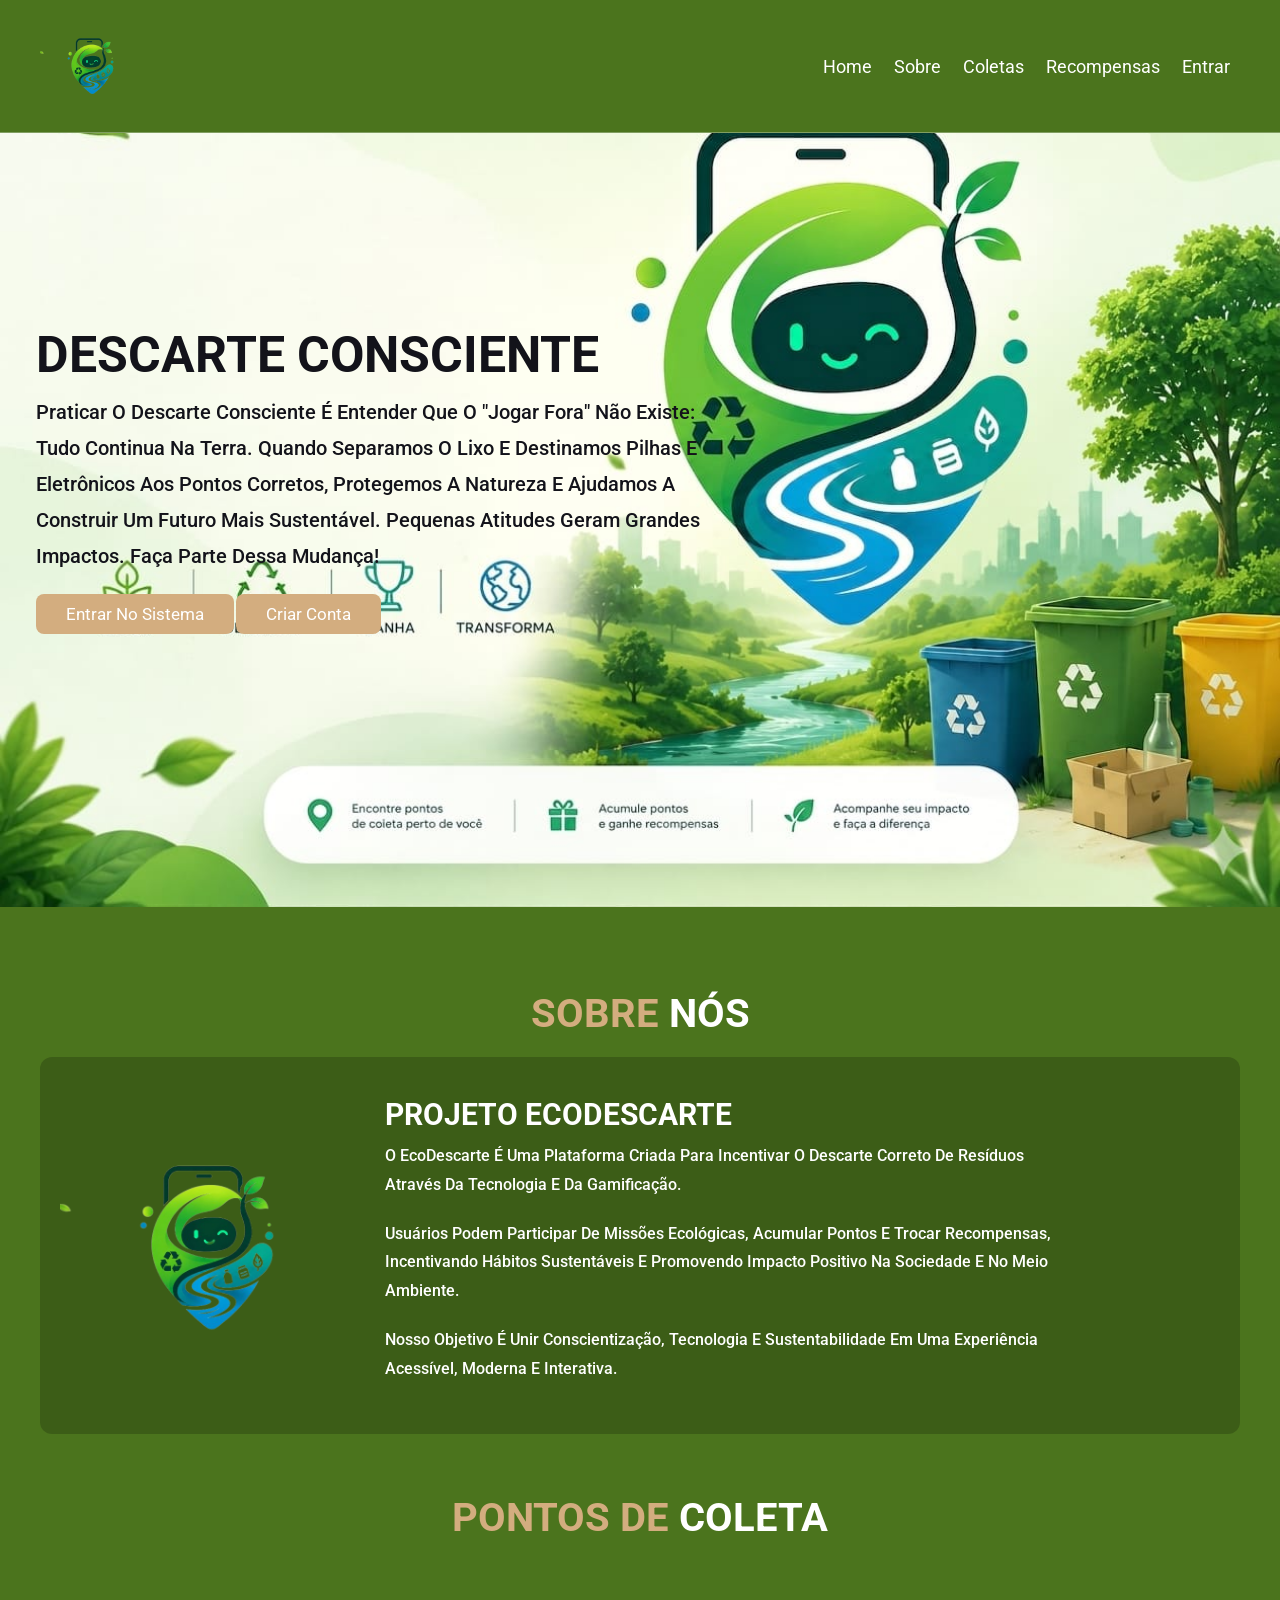
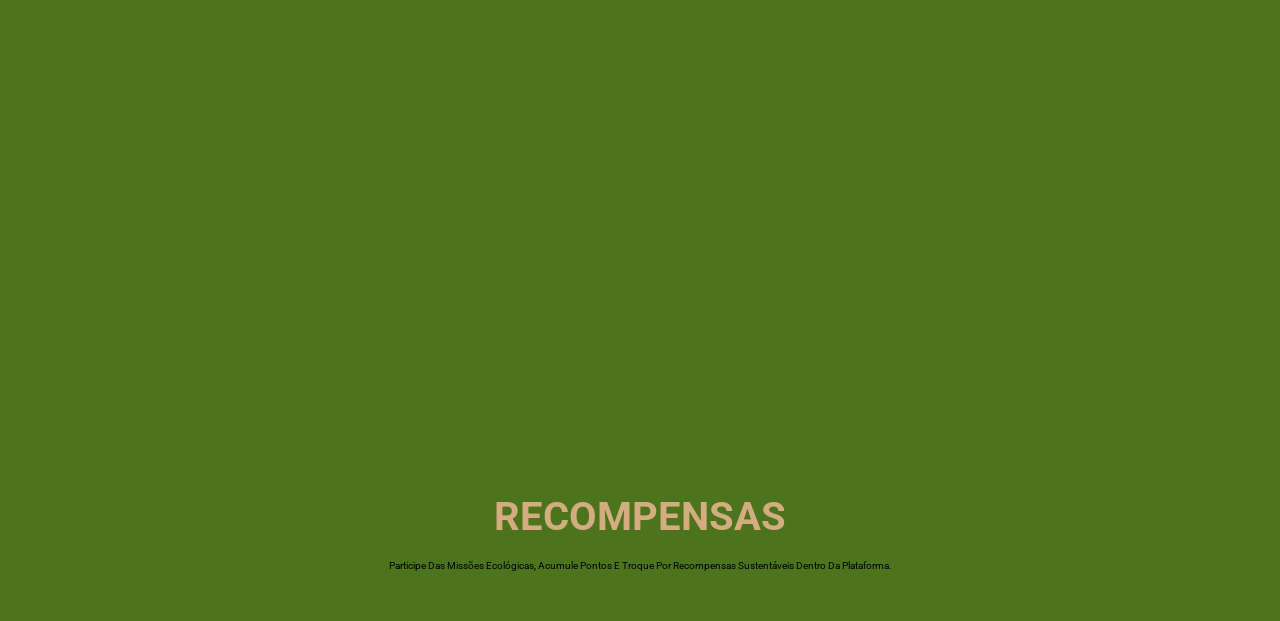
==== commit 9d633c58: "rota resgatar no back" ====
--- a/frontend/index/index.html
+++ b/frontend/index/index.html
@@ -129,7 +129,7 @@
                     Usuários podem participar de missões ecológicas,
                     acumular pontos e trocar recompensas,
                     incentivando hábitos sustentáveis e promovendo
-                    impacto positivo na sociedade.
+                    impacto positivo na sociedade e no meio ambiente.
 
                 </p>
 
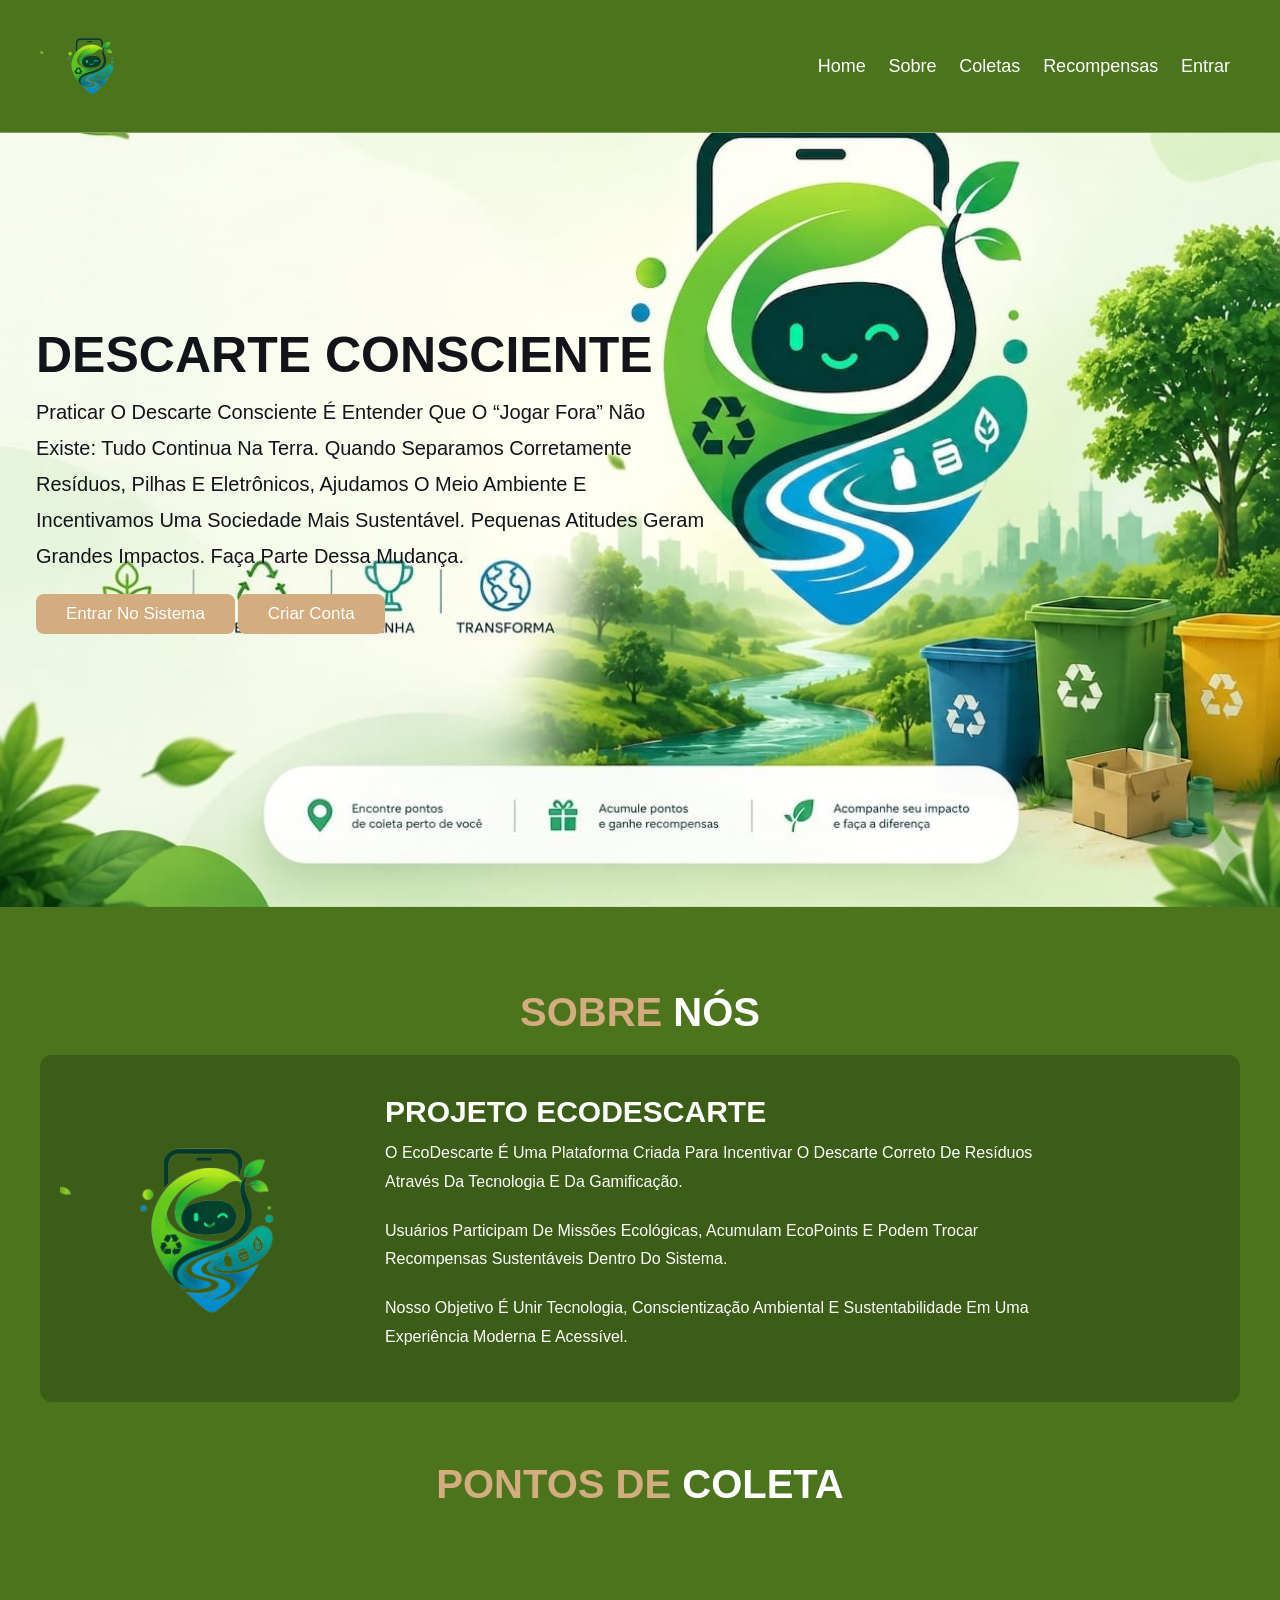
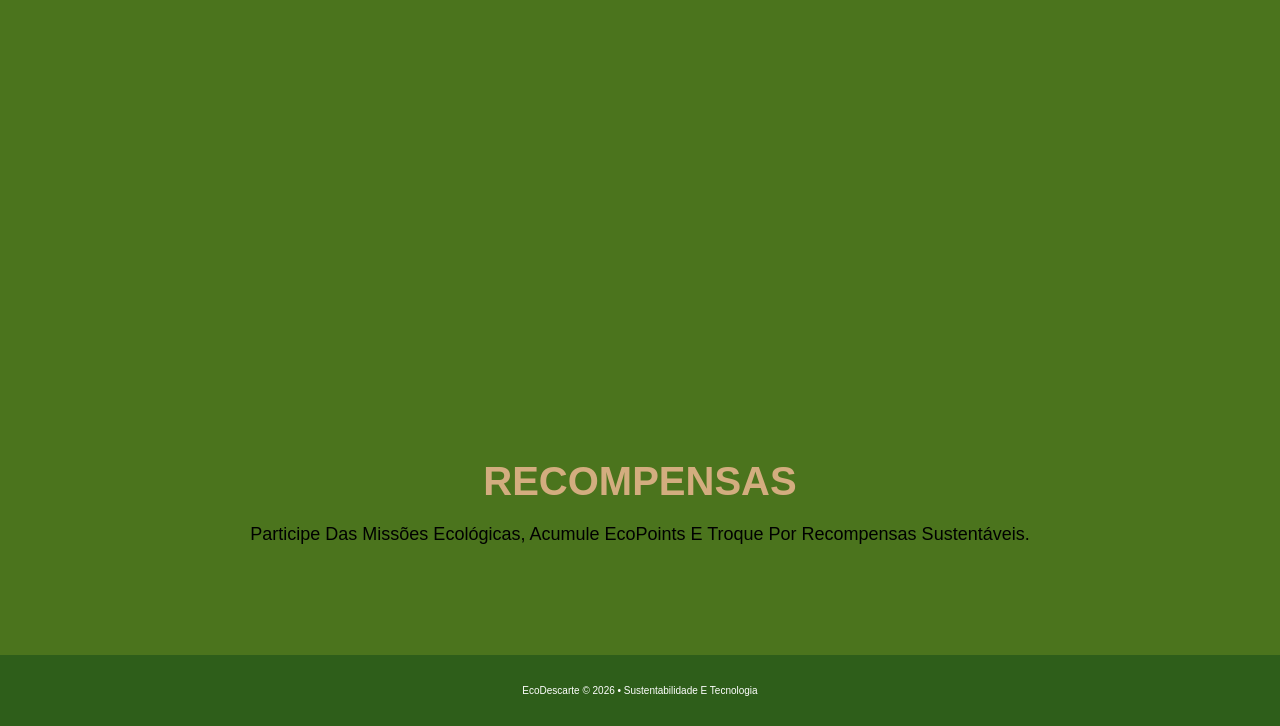
==== commit eb4d3f3a: "corrigindo rotas do vercel" ====
--- a/frontend/index/index.html
+++ b/frontend/index/index.html
@@ -7,15 +7,19 @@
 
     <meta name="viewport" content="width=device-width, initial-scale=1.0">
 
+    <title>EcoDescarte</title>
+
+    <!-- CSS -->
     <link rel="stylesheet" href="index.css">
 
+    <!-- FONTES -->
     <link rel="preconnect" href="https://fonts.googleapis.com">
 
     <link rel="preconnect" href="https://fonts.gstatic.com" crossorigin>
 
-    <link href="https://fonts.googleapis.com/css2?family=Roboto:wdth@75..100&display=swap" rel="stylesheet">
-
-    <title>EcoDescarte</title>
+    <link
+        href="https://fonts.googleapis.com/css2?family=Poppins:wght@300;400;500;600;700&display=swap"
+        rel="stylesheet">
 
 </head>
 
@@ -26,15 +30,17 @@
 
         <section>
 
-            <a href="#" class="logo">
+            <!-- LOGO -->
+            <a href="index.html" class="logo">
 
                 <img
                     src="img/logoDF.png"
                     class="logo-site"
-                    alt="logo">
+                    alt="EcoDescarte">
 
             </a>
 
+            <!-- NAVBAR -->
             <nav class="navbar">
 
                 <a href="#home">Home</a>
@@ -45,7 +51,10 @@
 
                 <a href="#recompensas">Recompensas</a>
 
-                <a href="../login/login.html">Entrar</a>
+                <!-- LOGIN -->
+                <a href="../login/login.html">
+                    Entrar
+                </a>
 
             </nav>
 
@@ -61,31 +70,46 @@
 
             <div class="content">
 
-                <h3>DESCARTE CONSCIENTE</h3>
+                <h3>
+                    DESCARTE CONSCIENTE
+                </h3>
 
                 <p>
 
                     Praticar o descarte consciente é entender
-                    que o "jogar fora" não existe:
+                    que o “jogar fora” não existe:
                     tudo continua na Terra.
 
-                    Quando separamos o lixo e destinamos
-                    pilhas e eletrônicos aos pontos corretos,
-                    protegemos a natureza e ajudamos a
-                    construir um futuro mais sustentável.
+                    Quando separamos corretamente resíduos,
+                    pilhas e eletrônicos,
+                    ajudamos o meio ambiente e incentivamos
+                    uma sociedade mais sustentável.
 
                     Pequenas atitudes geram grandes impactos.
-                    Faça parte dessa mudança!
-
-                </p>
-
-                <a href="../login/login.html" class="btn">
-                    Entrar no Sistema
-                </a>
-
-                <a href="../cadastro/cadastro.html" class="btn">
-                    Criar Conta
-                </a>
+                    Faça parte dessa mudança.
+
+                </p>
+
+                <!-- BOTÕES -->
+                <div class="buttons-home">
+
+                    <a
+                        href="../login/login.html"
+                        class="btn">
+
+                        Entrar no Sistema
+
+                    </a>
+
+                    <a
+                        href="../cadastro/cadastro.html"
+                        class="btn">
+
+                        Criar Conta
+
+                    </a>
+
+                </div>
 
             </div>
 
@@ -98,23 +122,29 @@
     <section class="sobre" id="sobre">
 
         <h2 class="title">
+
             Sobre <span>Nós</span>
+
         </h2>
 
         <div class="row">
 
+            <!-- IMAGEM -->
             <div class="container-image">
 
                 <img
                     src="img/logoDF.png"
                     class="logo-sobre"
-                    alt="sobre-nos">
+                    alt="Projeto EcoDescarte">
 
             </div>
 
+            <!-- TEXTO -->
             <div class="content">
 
-                <h3>Projeto EcoDescarte</h3>
+                <h3>
+                    Projeto EcoDescarte
+                </h3>
 
                 <p>
 
@@ -126,18 +156,17 @@
 
                 <p>
 
-                    Usuários podem participar de missões ecológicas,
-                    acumular pontos e trocar recompensas,
-                    incentivando hábitos sustentáveis e promovendo
-                    impacto positivo na sociedade e no meio ambiente.
-
-                </p>
-
-                <p>
-
-                    Nosso objetivo é unir conscientização,
-                    tecnologia e sustentabilidade em uma experiência
-                    acessível, moderna e interativa.
+                    Usuários participam de missões ecológicas,
+                    acumulam EcoPoints e podem trocar
+                    recompensas sustentáveis dentro do sistema.
+
+                </p>
+
+                <p>
+
+                    Nosso objetivo é unir tecnologia,
+                    conscientização ambiental e sustentabilidade
+                    em uma experiência moderna e acessível.
 
                 </p>
 
@@ -152,19 +181,25 @@
     <section class="coletas" id="coleta">
 
         <h2 class="title">
+
             Pontos de <span>Coleta</span>
+
         </h2>
 
-        <iframe
-            src="https://www.google.com/maps/embed?pb=!1m16!1m12!1m3!1d15936.823341590052!2d-59.94503219999999!3d-3.0394121!2m3!1f0!2f0!3f0!3m2!1i1024!2i768!4f13.1!2m1!1scoleta%20de%20reciclagem!5e0!3m2!1spt-BR!2sbr!4v1778520309577!5m2!1spt-BR!2sbr"
-            width="600"
-            height="450"
-            style="border:0;"
-            allowfullscreen=""
-            loading="lazy"
-            referrerpolicy="no-referrer-when-downgrade">
-
-        </iframe>
+        <div class="map-container">
+
+            <iframe
+                src="https://www.google.com/maps/embed?pb=!1m16!1m12!1m3!1d15936.823341590052!2d-59.94503219999999!3d-3.0394121!2m3!1f0!2f0!3f0!3m2!1i1024!2i768!4f13.1!2m1!1scoleta%20de%20reciclagem!5e0!3m2!1spt-BR!2sbr!4v1778520309577!5m2!1spt-BR!2sbr"
+                width="100%"
+                height="450"
+                style="border:0;"
+                allowfullscreen=""
+                loading="lazy"
+                referrerpolicy="no-referrer-when-downgrade">
+
+            </iframe>
+
+        </div>
 
     </section>
 
@@ -173,22 +208,46 @@
     <section class="loja" id="recompensas">
 
         <h2 class="title">
+
             Recompensas
+
         </h2>
 
-        <p style="text-align:center; margin-bottom:20px;">
+        <p
+            style="
+                text-align:center;
+                margin-bottom:30px;
+                font-size:18px;
+            ">
 
             Participe das missões ecológicas,
-            acumule pontos e troque por recompensas
-            sustentáveis dentro da plataforma.
+            acumule EcoPoints e troque
+            por recompensas sustentáveis.
 
         </p>
 
-        <!-- Produtos carregados automaticamente -->
+        <!-- PRODUTOS -->
         <div class="box-container">
+
         </div>
 
     </section>
+
+
+    <!-- FOOTER -->
+    <footer
+        style="
+            text-align:center;
+            padding:30px;
+            color:white;
+            background:#2E5E1A;
+            margin-top:50px;
+        ">
+
+        EcoDescarte © 2026
+        • Sustentabilidade e Tecnologia
+
+    </footer>
 
 
     <!-- SCRIPT -->
